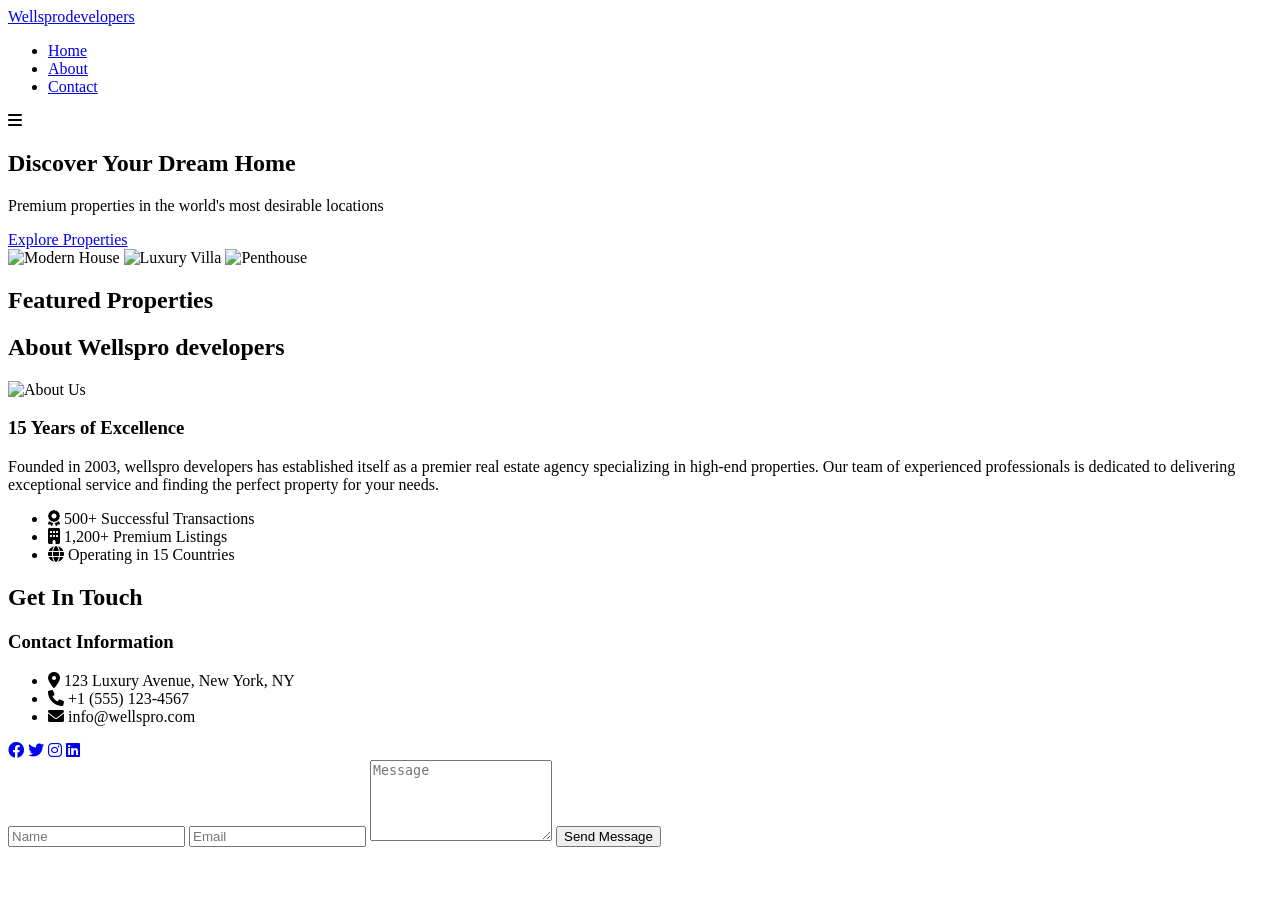
==== index.html @ 77d1cc1b "Create index.html" ====
<!DOCTYPE html>
<html lang="en">
<head>
    <meta charset="UTF-8">
    <meta name="viewport" content="width=device-width, initial-scale=1.0">
    <title>Wellspro | Premium Properties</title>
    <link rel="stylesheet" href="style.css">
    <link rel="stylesheet" href="https://cdnjs.cloudflare.com/ajax/libs/font-awesome/6.0.0/css/all.min.css">
</head>
<body>
    <!-- Navigation -->
    <nav class="navbar">
        <div class="container">
            <a href="index.html" class="logo">Wellspro<span>developers</span></a>
            <ul class="nav-links">
                <li><a href="index.html">Home</a></li>
                <li><a href="about.html">About</a></li>
                <li><a href="contact.html">Contact</a></li>
            </ul>
            <div class="menu-toggle">
                <i class="fas fa-bars"></i>
            </div>
        </div>
    </nav>

    <!-- Hero Section -->
    <section class="hero">
        <div class="hero-content">
            <h1>Discover Your Dream Home</h1>
            <p>Premium properties in the world's most desirable locations</p>
            <a href="#featured" class="cta-btn">Explore Properties</a>
        </div>
        <div class="hero-slider">
            <img src="https://images.pexels.com/photos/106399/pexels-photo-106399.jpeg" alt="Modern House" class="active">
            <img src="https://images.pexels.com/photos/323780/pexels-photo-323780.jpeg" alt="Luxury Villa">
            <img src="https://images.pexels.com/photos/7031593/pexels-photo-7031593.jpeg" alt="Penthouse">
        </div>
    </section>

    <!-- Featured Properties -->
    <section id="featured" class="featured-properties">
        <h2>Featured Properties</h2>
        <div class="properties-grid">
            <!-- Property cards will be added dynamically by JavaScript -->
        </div>
    </section>

 
    <section class="about-section">
        <div class="container">
            <h2>About Wellspro developers</h2>
            <div class="about-content">
                <img src="https://images.pexels.com/photos/1571460/pexels-photo-1571460.jpeg" alt="About Us">
                <div class="about-text">
                    <h3>15 Years of Excellence</h3>
                    <p>Founded in 2003, wellspro developers has established itself as a premier real estate agency specializing in high-end properties. Our team of experienced professionals is dedicated to delivering exceptional service and finding the perfect property for your needs.</p>
                    <ul class="achievements">
                        <li><i class="fas fa-award"></i> 500+ Successful Transactions</li>
                        <li><i class="fas fa-building"></i> 1,200+ Premium Listings</li>
                        <li><i class="fas fa-globe"></i> Operating in 15 Countries</li>
                    </ul>
                </div>
            </div>
        </div>
    </section>

    <section class="contact-section">
        <div class="container">
            <h2>Get In Touch</h2>
            <div class="contact-container">
                <div class="contact-info">
                    <h3>Contact Information</h3>
                    <ul>
                        <li><i class="fas fa-map-marker-alt"></i> 123 Luxury Avenue, New York, NY</li>
                        <li><i class="fas fa-phone"></i> +1 (555) 123-4567</li>
                        <li><i class="fas fa-envelope"></i> info@wellspro.com</li>
                    </ul>
                    <div class="social-links">
                        <a href="#"><i class="fab fa-facebook"></i></a>
                        <a href="#"><i class="fab fa-twitter"></i></a>
                        <a href="#"><i class="fab fa-instagram"></i></a>
                        <a href="#"><i class="fab fa-linkedin"></i></a>
                    </div>
                </div>
                <form class="contact-form">
                    <input type="text" placeholder="Name" required>
                    <input type="email" placeholder="Email" required>
                    <textarea placeholder="Message" rows="5" required></textarea>
                    <button type="submit">Send Message</button>
                </form>
            </div>
        </div>
    </section>

    <script src="script.js"></script>
</body>
</html>
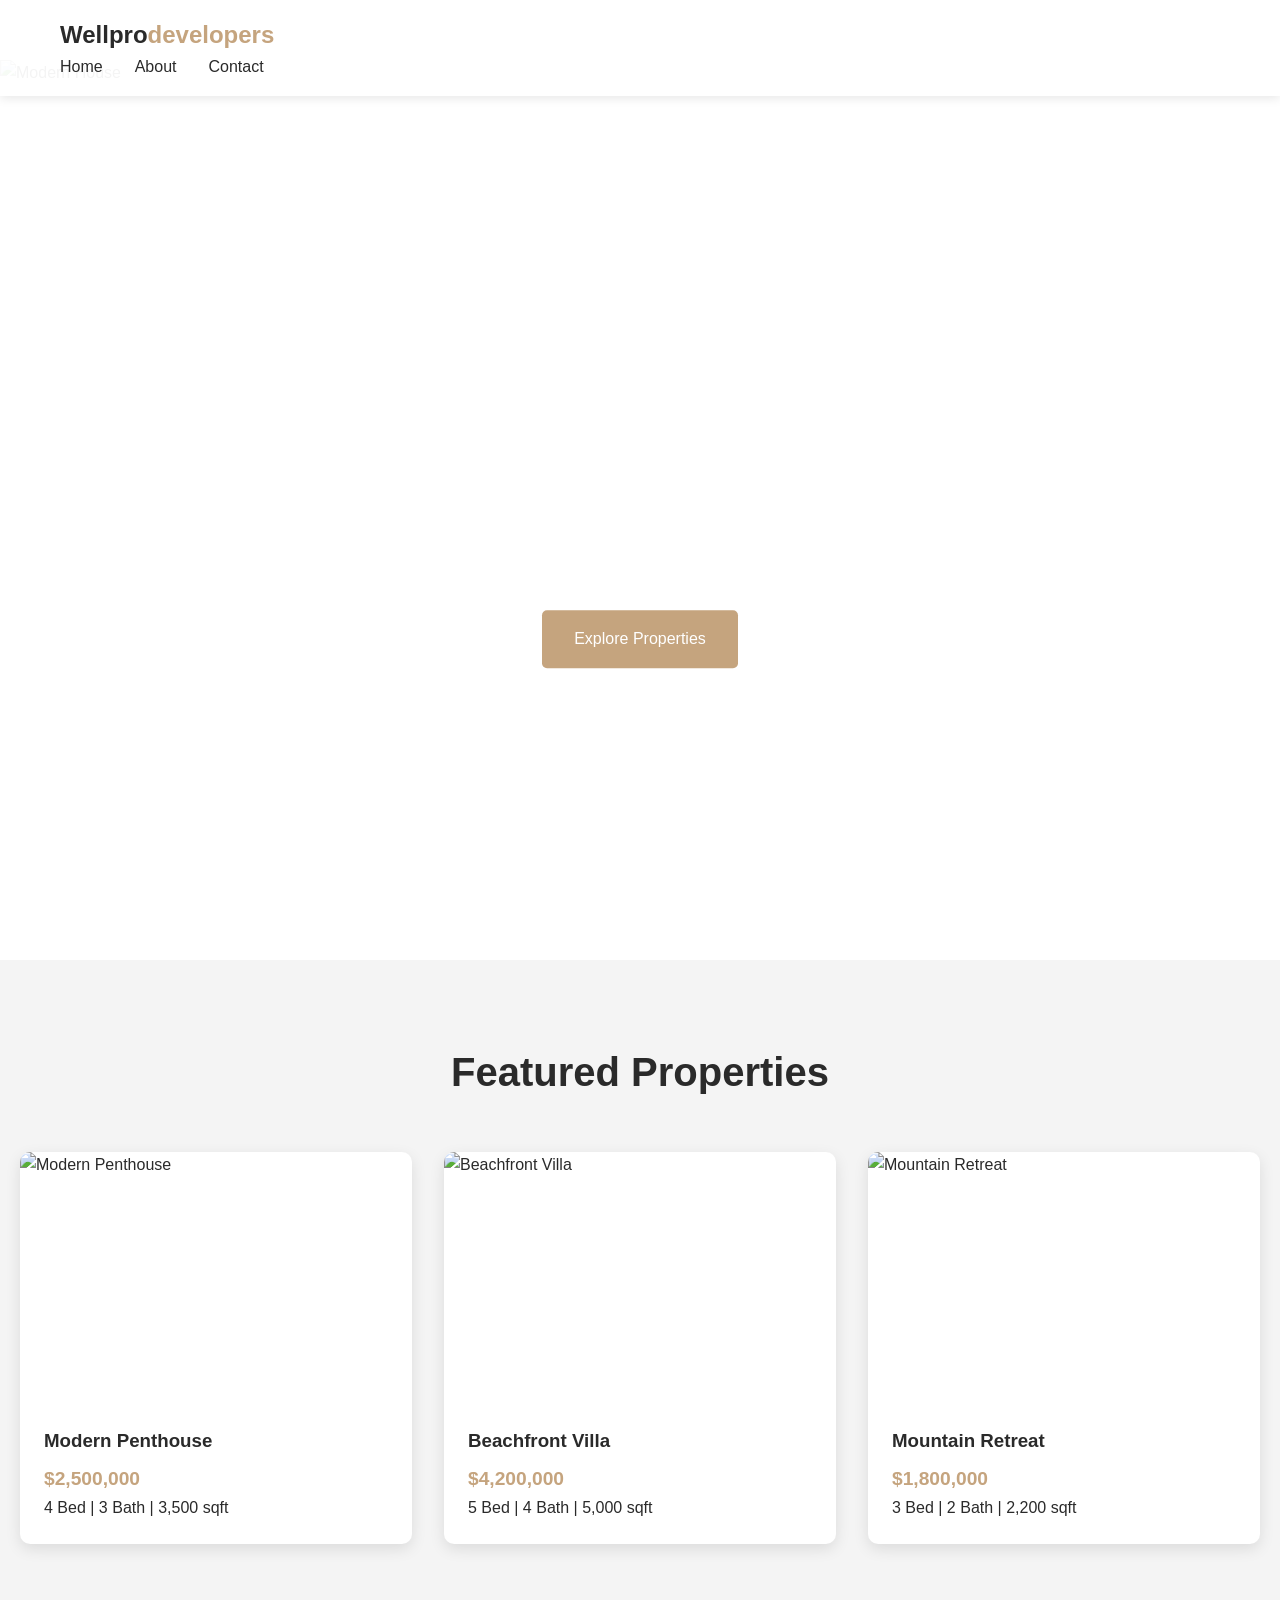
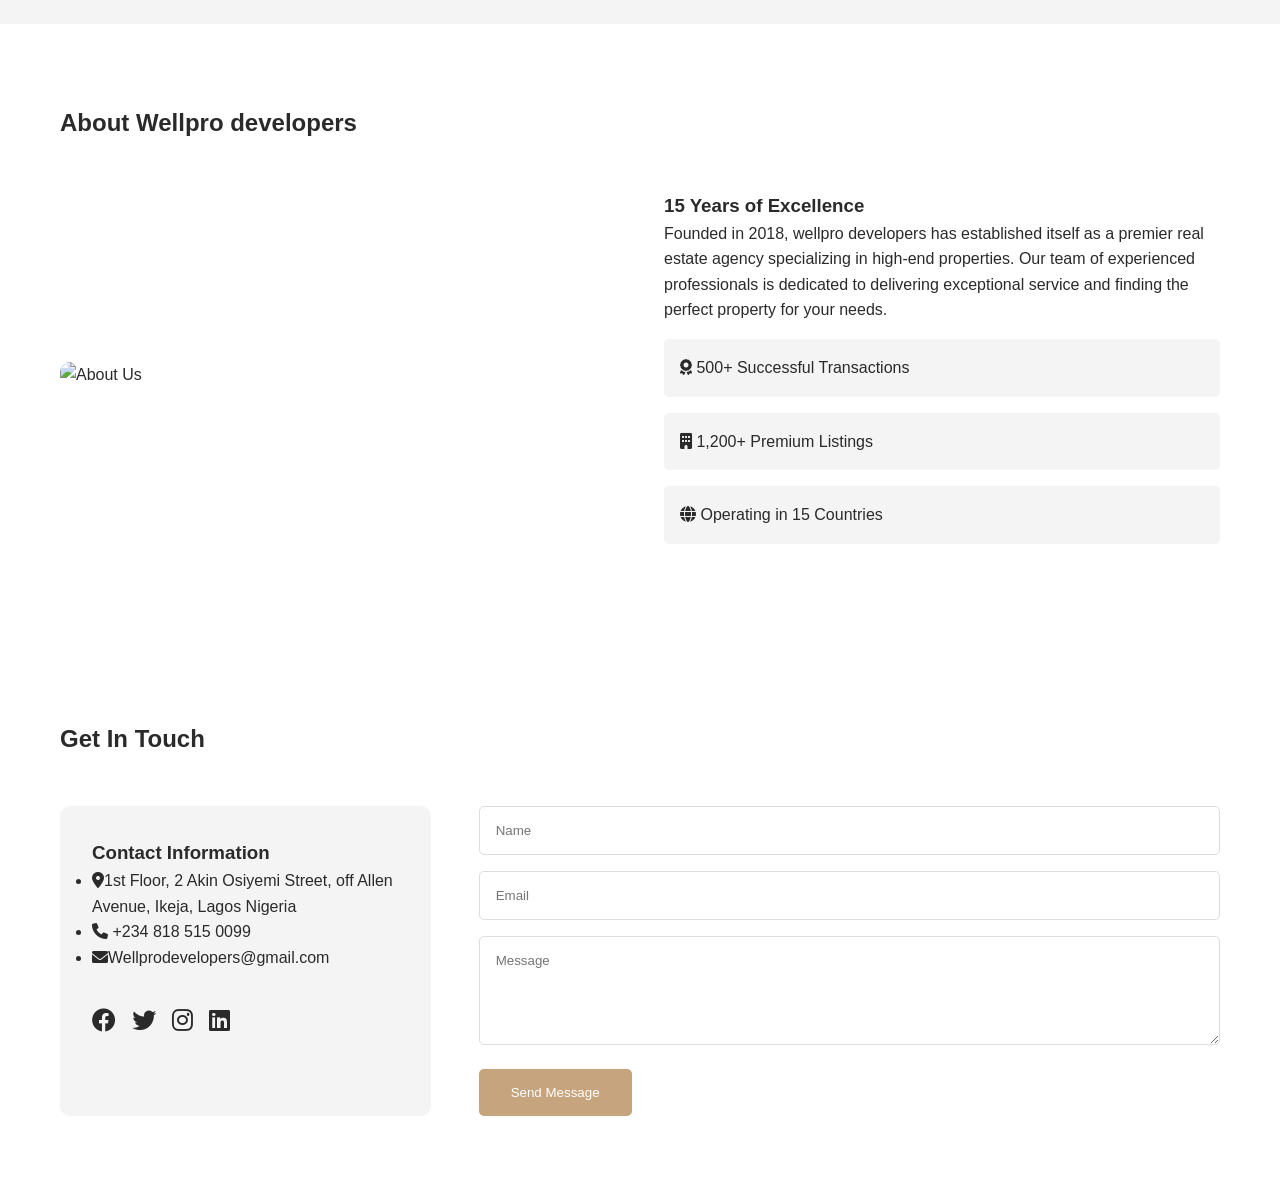
==== commit ba407ecd: "Update index.html" ====
--- a/index.html
+++ b/index.html
@@ -3,7 +3,7 @@
 <head>
     <meta charset="UTF-8">
     <meta name="viewport" content="width=device-width, initial-scale=1.0">
-    <title>Wellspro | Premium Properties</title>
+    <title>Wellpro | Premium Properties</title>
     <link rel="stylesheet" href="style.css">
     <link rel="stylesheet" href="https://cdnjs.cloudflare.com/ajax/libs/font-awesome/6.0.0/css/all.min.css">
 </head>
@@ -11,7 +11,7 @@
     <!-- Navigation -->
     <nav class="navbar">
         <div class="container">
-            <a href="index.html" class="logo">Wellspro<span>developers</span></a>
+            <a href="index.html" class="logo">Wellpro<span>developers</span></a>
             <ul class="nav-links">
                 <li><a href="index.html">Home</a></li>
                 <li><a href="about.html">About</a></li>
@@ -48,12 +48,12 @@
  
     <section class="about-section">
         <div class="container">
-            <h2>About Wellspro developers</h2>
+            <h2>About Wellpro developers</h2>
             <div class="about-content">
                 <img src="https://images.pexels.com/photos/1571460/pexels-photo-1571460.jpeg" alt="About Us">
                 <div class="about-text">
                     <h3>15 Years of Excellence</h3>
-                    <p>Founded in 2003, wellspro developers has established itself as a premier real estate agency specializing in high-end properties. Our team of experienced professionals is dedicated to delivering exceptional service and finding the perfect property for your needs.</p>
+                    <p>Founded in 2018, wellpro developers has established itself as a premier real estate agency specializing in high-end properties. Our team of experienced professionals is dedicated to delivering exceptional service and finding the perfect property for your needs.</p>
                     <ul class="achievements">
                         <li><i class="fas fa-award"></i> 500+ Successful Transactions</li>
                         <li><i class="fas fa-building"></i> 1,200+ Premium Listings</li>
@@ -71,9 +71,9 @@
                 <div class="contact-info">
                     <h3>Contact Information</h3>
                     <ul>
-                        <li><i class="fas fa-map-marker-alt"></i> 123 Luxury Avenue, New York, NY</li>
-                        <li><i class="fas fa-phone"></i> +1 (555) 123-4567</li>
-                        <li><i class="fas fa-envelope"></i> info@wellspro.com</li>
+                        <li><i class="fas fa-map-marker-alt"></i>1st Floor, 2 Akin Osiyemi Street, off Allen Avenue, Ikeja, Lagos Nigeria </li>
+                        <li><i class="fas fa-phone"></i> +234 818 515 0099</li>
+                        <li><i class="fas fa-envelope"></i>Wellprodevelopers@gmail.com</li>
                     </ul>
                     <div class="social-links">
                         <a href="#"><i class="fab fa-facebook"></i></a>
--- a/style.css
+++ b/style.css
@@ -0,0 +1,308 @@
+/* Base Styles */
+* {
+    margin: 0;
+    padding: 0;
+    box-sizing: border-box;
+    font-family: 'Arial', sans-serif;
+}
+
+:root {
+    --primary-color: #2a2a2a;
+    --secondary-color: #f4f4f4;
+    --accent-color: #c5a47e;
+}
+
+html {
+    scroll-behavior: smooth;
+}
+
+body {
+    line-height: 1.6;
+    color: var(--primary-color);
+}
+
+.container {
+    max-width: 1200px;
+    margin: 0 auto;
+    padding: 0 20px;
+}
+
+/* Navigation */
+.navbar {
+    background: rgba(255, 255, 255, 0.95);
+    padding: 1rem 0;
+    position: fixed;
+    width: 100%;
+    top: 0;
+    z-index: 1000;
+    box-shadow: 0 2px 10px rgba(0,0,0,0.1);
+}
+
+.logo {
+    font-size: 1.5rem;
+    font-weight: bold;
+    color: var(--primary-color);
+    text-decoration: none;
+}
+
+.logo span {
+    color: var(--accent-color);
+}
+
+.nav-links {
+    display: flex;
+    gap: 2rem;
+    list-style: none;
+}
+
+.nav-links a {
+    text-decoration: none;
+    color: var(--primary-color);
+    transition: color 0.3s;
+}
+
+.nav-links a:hover {
+    color: var(--accent-color);
+}
+
+.menu-toggle {
+    display: none;
+    cursor: pointer;
+}
+
+/* Hero Section */
+.hero {
+    height: 100vh;
+    position: relative;
+    margin-top: 60px;
+}
+
+.hero-content {
+    position: absolute;
+    top: 50%;
+    left: 50%;
+    transform: translate(-50%, -50%);
+    text-align: center;
+    color: #fff;
+    z-index: 1;
+}
+
+.hero h1 {
+    font-size: 3.5rem;
+    margin-bottom: 1rem;
+}
+
+.hero p {
+    font-size: 1.2rem;
+    margin-bottom: 2rem;
+}
+
+.cta-btn {
+    display: inline-block;
+    padding: 1rem 2rem;
+    background: var(--accent-color);
+    color: #fff;
+    text-decoration: none;
+    border-radius: 5px;
+    transition: background 0.3s;
+}
+
+.cta-btn:hover {
+    background: #b08f68;
+}
+
+.hero-slider {
+    position: absolute;
+    width: 100%;
+    height: 100%;
+    overflow: hidden;
+}
+
+.hero-slider img {
+    position: absolute;
+    width: 100%;
+    height: 100%;
+    object-fit: cover;
+    opacity: 0;
+    transition: opacity 1s ease-in-out;
+}
+
+.hero-slider img.active {
+    opacity: 1;
+}
+
+/* Featured Properties */
+.featured-properties {
+    padding: 5rem 0;
+    background: var(--secondary-color);
+}
+
+.featured-properties h2 {
+    text-align: center;
+    margin-bottom: 3rem;
+    font-size: 2.5rem;
+}
+
+.properties-grid {
+    display: grid;
+    grid-template-columns: repeat(auto-fit, minmax(300px, 1fr));
+    gap: 2rem;
+    padding: 0 20px;
+}
+
+.property-card {
+    background: #fff;
+    border-radius: 10px;
+    overflow: hidden;
+    box-shadow: 0 5px 15px rgba(0,0,0,0.1);
+    transition: transform 0.3s;
+}
+
+.property-card:hover {
+    transform: translateY(-10px);
+}
+
+.property-image {
+    height: 250px;
+    overflow: hidden;
+}
+
+.property-image img {
+    width: 100%;
+    height: 100%;
+    object-fit: cover;
+    transition: transform 0.3s;
+}
+
+.property-card:hover .property-image img {
+    transform: scale(1.1);
+}
+
+.property-info {
+    padding: 1.5rem;
+}
+
+.property-info h3 {
+    margin-bottom: 0.5rem;
+}
+
+.property-price {
+    color: var(--accent-color);
+    font-size: 1.2rem;
+    font-weight: bold;
+}
+
+/* About Section */
+.about-section {
+    padding: 5rem 0;
+}
+
+.about-content {
+    display: grid;
+    grid-template-columns: 1fr 1fr;
+    gap: 3rem;
+    align-items: center;
+    margin-top: 3rem;
+}
+
+.about-content img {
+    width: 100%;
+    border-radius: 10px;
+}
+
+.achievements li {
+    list-style: none;
+    margin: 1rem 0;
+    padding: 1rem;
+    background: var(--secondary-color);
+    border-radius: 5px;
+}
+
+/* Contact Section */
+.contact-section {
+    padding: 5rem 0;
+}
+
+.contact-container {
+    display: grid;
+    grid-template-columns: 1fr 2fr;
+    gap: 3rem;
+    margin-top: 3rem;
+}
+
+.contact-info {
+    background: var(--secondary-color);
+    padding: 2rem;
+    border-radius: 10px;
+}
+
+.social-links {
+    margin-top: 2rem;
+    display: flex;
+    gap: 1rem;
+}
+
+.social-links a {
+    font-size: 1.5rem;
+    color: var(--primary-color);
+    transition: color 0.3s;
+}
+
+.social-links a:hover {
+    color: var(--accent-color);
+}
+
+.contact-form input,
+.contact-form textarea {
+    width: 100%;
+    padding: 1rem;
+    margin-bottom: 1rem;
+    border: 1px solid #ddd;
+    border-radius: 5px;
+}
+
+.contact-form button {
+    background: var(--accent-color);
+    color: #fff;
+    padding: 1rem 2rem;
+    border: none;
+    border-radius: 5px;
+    cursor: pointer;
+    transition: background 0.3s;
+}
+
+.contact-form button:hover {
+    background: #b08f68;
+}
+
+/* Responsive Design */
+@media (max-width: 768px) {
+    .nav-links {
+        display: none;
+        width: 100%;
+        flex-direction: column;
+        text-align: center;
+        position: absolute;
+        top: 100%;
+        left: 0;
+        background: #fff;
+        padding: 1rem;
+    }
+
+    .nav-links.active {
+        display: flex;
+    }
+
+    .menu-toggle {
+        display: block;
+    }
+
+    .hero h1 {
+        font-size: 2.5rem;
+    }
+
+    .about-content,
+    .contact-container {
+        grid-template-columns: 1fr;
+    }
+}
